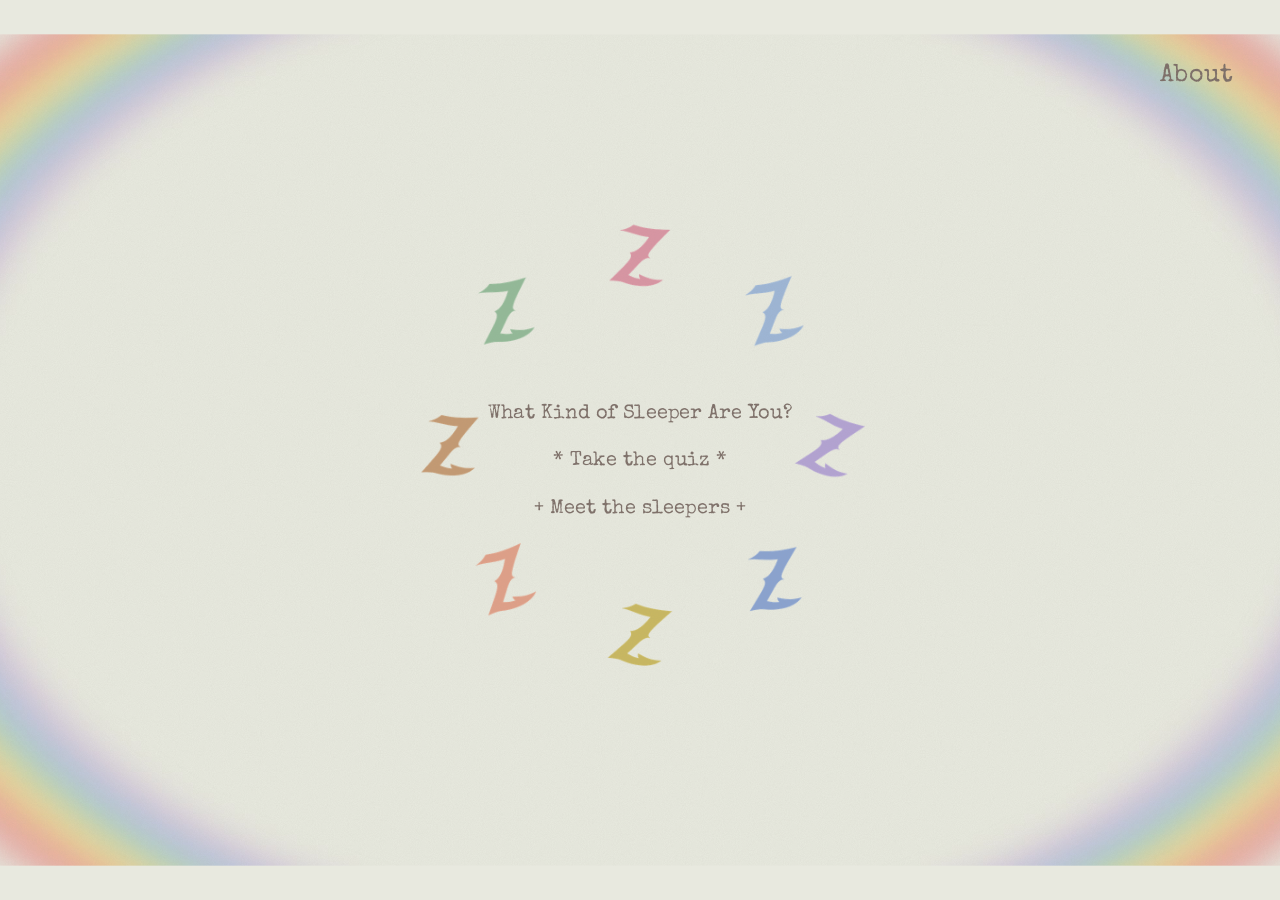
==== index.html @ f4283c1d "Add files via upload" ====
<!DOCTYPE html>
<html lang="en">
<head>
<meta charset="utf-8">
<meta name="viewport" content="width=device-width, initial-scale=1">
<title>How Do You Fall Asleep?</title>
<link rel="preconnect" href="https://fonts.googleapis.com">
<link rel="preconnect" href="https://fonts.gstatic.com" crossorigin>
<link href="https://fonts.googleapis.com/css2?family=Courier+Prime&family=Special+Elite&family=UnifrakturMaguntia&display=swap" rel="stylesheet">
<link rel="stylesheet" href="style.css">
<script src="common.js"></script>
</head>
<body>
<div class="stage bg-rainbow">
  <a class="corner" href="about.html">About</a>
  <div class="z-ring"></div>
  <div class="home-text">
    <div>What Kind of Sleeper Are You?</div>
    <div><a href="quiz.html">* Take the quiz *</a></div>
    <div><a href="sleepers.html">+ Meet the sleepers +</a></div>
  </div>
</div>
</body>
</html>
---- style.css ----
/* How Do You Fall Asleep? — shared styles */

:root {
  --cream: #E8E9DF;
  --title: #7E7069;   /* gothic titles */
  --text: #5E534B;    /* body text */
  --label: #8A7E78;   /* small labels */
  --ink: #4E4540;     /* text on blobs */
}

* { margin: 0; padding: 0; box-sizing: border-box; }

html, body {
  width: 100%;
  height: 100%;
  overflow: hidden;
  background: var(--cream);
}

a { color: inherit; text-decoration: none; }
[hidden] { display: none !important; }

/* Every page is designed on a 1512 x 982 frame (MacBook Pro 14")
   and scaled to fit the window by common.js */
.stage {
  position: absolute;
  left: 50%;
  top: 50%;
  width: 1512px;
  height: 982px;
  transform-origin: center center;
  overflow: hidden;
  background: var(--cream) center / cover no-repeat;
  font-family: "Special Elite", "Courier Prime", monospace;
  color: var(--text);
}

.bg-rainbow { background-image: url(assets/bg/rainbow.jpg); }
.bg-mist    { background-image: url(assets/bg/rainbow-mist.jpg); }

/* fine paper grain on top of everything */
.stage::after {
  content: "";
  position: absolute;
  inset: 0;
  pointer-events: none;
  opacity: .18;
  background-image: url("data:image/svg+xml;utf8,<svg xmlns='http://www.w3.org/2000/svg' width='160' height='160'><filter id='n'><feTurbulence type='fractalNoise' baseFrequency='.9' numOctaves='2' stitchTiles='stitch'/><feColorMatrix values='0 0 0 0 .3  0 0 0 0 .27  0 0 0 0 .25  0 0 0 .55 0'/></filter><rect width='100%' height='100%' filter='url(%23n)'/></svg>");
}

/* top-right link (About / Back) */
.corner {
  position: absolute;
  right: 56px;
  top: 34px;
  font-size: 30px;
  color: var(--title);
  z-index: 5;
  transition: opacity .2s;
}
.corner:hover { opacity: .6; }

/* gothic page title */
.page-title {
  position: absolute;
  left: 0;
  right: 0;
  top: 64px;
  text-align: center;
  font-family: "UnifrakturMaguntia", serif;
  font-size: 50px;
  color: var(--title);
}

/* ---------- HOME ---------- */
.z-ring {
  position: absolute;
  left: 756px;
  top: 488px;
  width: 640px;
  height: 640px;
  margin: -320px 0 0 -320px;
  background: url(assets/ui/z-ring.png) center / contain no-repeat;
  animation: spin 20s linear infinite;
}
@keyframes spin { to { transform: rotate(360deg); } }

.home-text {
  position: absolute;
  left: 0;
  right: 0;
  top: 420px;
  text-align: center;
  color: var(--title);
  font-size: 24px;
  line-height: 56px;
}
.home-text a { transition: opacity .2s; }
.home-text a:hover { opacity: .55; }

/* ---------- ABOUT ---------- */
.about {
  position: absolute;
  left: 220px;
  right: 220px;
  top: 196px;
  text-align: center;
  font-size: 31px;
  line-height: 36px;
  color: var(--text);
}
.about .label { margin-top: 26px; }
.about .label:first-child { margin-top: 0; }
.about .glow {
  margin-top: 30px;
  color: #E8B84A;
  text-shadow: 0 0 6px rgba(255, 217, 102, .9), 0 0 16px rgba(255, 217, 102, .5);
}
.about .credit { margin-top: 34px; }
.about .note {
  margin-top: 24px;
  font-size: 15px;
  line-height: 20px;
  color: #D98A9C;
}

/* ---------- MEET THE SLEEPERS ---------- */
.blob {
  position: absolute;
  width: 320px;
  height: 84px;
  margin: -42px 0 0 -160px;
  display: flex;
  align-items: center;
  justify-content: center;
  font-size: 24px;
  color: var(--ink);
  cursor: pointer;
}
.blob::before {
  content: "";
  position: absolute;
  inset: 0;
  border-radius: 999px;
  background: var(--c);
  opacity: .88;
  filter: blur(12px);
  transition: filter .25s, opacity .25s;
}
.blob span { position: relative; }
.blob .hint {
  position: absolute;
  top: 100%;
  left: 50%;
  transform: translateX(-50%);
  margin-top: 6px;
  white-space: nowrap;
  font-size: 17px;
  color: #3A3330;
  opacity: 0;
  transition: opacity .25s;
  pointer-events: none;
}
.blob:hover::before { filter: blur(6px); opacity: 1; }
.blob:hover .hint { opacity: 1; }

/* ---------- QUIZ ---------- */
.options {
  position: absolute;
  left: 352px;
  top: 200px;
  width: 809px;
}
.option {
  display: flex;
  align-items: center;
  height: 66px;
  margin-bottom: 35px;
  padding: 0 36px;
  background: url(assets/ui/stamp-box.png) center / 100% 100% no-repeat;
  font-family: "Courier Prime", monospace;
  font-size: 23px;
  letter-spacing: .03em;
  color: #6B4E44;
  cursor: pointer;
  user-select: none;
}
.option b {
  font-weight: 400;
  font-size: 12px;
  color: #9A7E72;
  margin-right: 12px;
}
.option:hover,
.option.selected {
  background-image: url(assets/ui/stamp-box-selected.png);
  color: #fff;
  text-shadow: 0 0 6px rgba(80, 50, 40, .5);
}
.option:hover b,
.option.selected b { color: #fff; }

.q-title {
  position: absolute;
  left: 0;
  right: 0;
  top: 610px;
  text-align: center;
  font-family: "UnifrakturMaguntia", serif;
  font-size: 78px;
  line-height: 1;
  color: var(--title);
  white-space: pre;
}
.q-title span { display: inline-block; }

.q-text {
  position: absolute;
  left: 0;
  right: 0;
  top: 750px;
  text-align: center;
  font-family: "Courier Prime", monospace;
  font-size: 32px;
  letter-spacing: .05em;
  color: #fff;
  text-shadow: 0 0 6px rgba(90, 110, 140, .7), 0 0 14px rgba(90, 110, 140, .4), 2px 3px 4px rgba(0, 0, 0, .15);
}

.q-progress {
  position: absolute;
  left: 0;
  right: 0;
  top: 920px;
  text-align: center;
  font-family: "Courier Prime", monospace;
  font-size: 15px;
  letter-spacing: .05em;
  color: #fff;
}

.fade { transition: opacity .35s; }
.fade.out { opacity: 0; }

/* ---------- SLEEPER PAGE ---------- */
.s-name { position: absolute; left: 36px; top: 60px; }
.s-tagline { position: absolute; left: 41px; top: 262px; }
.s-ill {
  position: absolute;
  left: 366px;
  top: 617px;
  max-width: 520px;
  max-height: 470px;
  transform: translate(-50%, -50%);
}

.s-text {
  position: absolute;
  left: 797px;
  top: 252px;
  width: 600px;
  bottom: 0;
  padding-bottom: 80px;
  overflow-y: auto;
  scrollbar-width: none;
  font-size: 26px;
  line-height: 32px;
  color: var(--text);
}
.s-text::-webkit-scrollbar { display: none; }
.s-text .label { margin: 34px 0 30px; color: var(--c); }
.s-text .you-are { margin: 0 0 30px; color: var(--text); }
.s-text .name { margin-bottom: 40px; color: var(--c); }
.s-text .tip { margin-bottom: 28px; }
.s-text .tip i { font-style: normal; color: var(--c); margin-right: 8px; }
.s-text ul { list-style: none; }
.s-text li { position: relative; padding-left: 28px; margin-bottom: 22px; }
.s-text li::before { content: "•"; position: absolute; left: 4px; color: var(--c); }

.s-buttons {
  position: absolute;
  right: 56px;
  bottom: 40px;
  display: flex;
  gap: 32px;
  font-size: 20px;
  color: var(--title);
  z-index: 5;
}
.s-buttons a {
  border-bottom: 1.5px solid rgba(126, 112, 105, .45);
  padding-bottom: 4px;
}
.s-buttons a:hover { opacity: .6; }
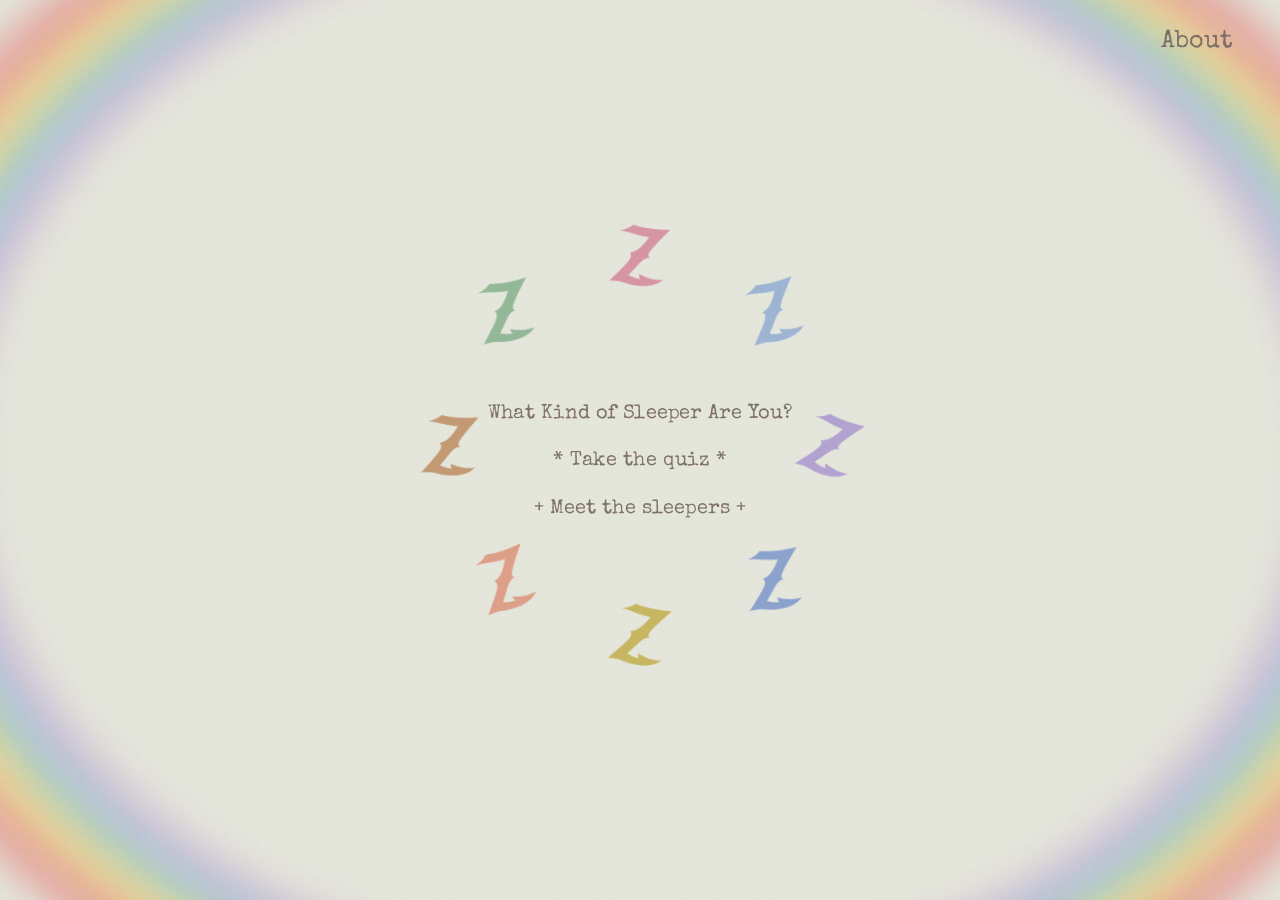
==== commit 67e1fb8c: "Add files via upload" ====
--- a/index.html
+++ b/index.html
@@ -13,11 +13,13 @@
 <body>
 <div class="stage bg-rainbow">
   <a class="corner" href="about.html">About</a>
-  <div class="z-ring"></div>
-  <div class="home-text">
-    <div>What Kind of Sleeper Are You?</div>
-    <div><a href="quiz.html">* Take the quiz *</a></div>
-    <div><a href="sleepers.html">+ Meet the sleepers +</a></div>
+  <div class="frame">
+    <div class="z-ring"></div>
+    <div class="home-text">
+      <div>What Kind of Sleeper Are You?</div>
+      <div><a href="quiz.html">* Take the quiz *</a></div>
+      <div><a href="sleepers.html">+ Meet the sleepers +</a></div>
+    </div>
   </div>
 </div>
 </body>
--- a/style.css
+++ b/style.css
@@ -20,19 +20,25 @@
 a { color: inherit; text-decoration: none; }
 [hidden] { display: none !important; }
 
-/* Every page is designed on a 1512 x 982 frame (MacBook Pro 14")
-   and scaled to fit the window by common.js */
+/* .stage fills the whole window (background reaches every edge).
+   .frame holds the content, designed at 1512 x 982 and scaled
+   by common.js so it always fits in the middle of the screen. */
 .stage {
+  position: fixed;
+  inset: 0;
+  overflow: hidden;
+  background: var(--cream) center / 100% 100% no-repeat;
+  font-family: "Special Elite", "Courier Prime", monospace;
+  color: var(--text);
+  --s: 1;
+}
+.frame {
   position: absolute;
   left: 50%;
   top: 50%;
   width: 1512px;
   height: 982px;
   transform-origin: center center;
-  overflow: hidden;
-  background: var(--cream) center / cover no-repeat;
-  font-family: "Special Elite", "Courier Prime", monospace;
-  color: var(--text);
 }
 
 .bg-rainbow { background-image: url(assets/bg/rainbow.jpg); }
@@ -51,9 +57,9 @@
 /* top-right link (About / Back) */
 .corner {
   position: absolute;
-  right: 56px;
-  top: 34px;
-  font-size: 30px;
+  right: calc(56px * var(--s));
+  top: calc(34px * var(--s));
+  font-size: calc(30px * var(--s));
   color: var(--title);
   z-index: 5;
   transition: opacity .2s;
@@ -130,6 +136,7 @@
   width: 320px;
   height: 84px;
   margin: -42px 0 0 -160px;
+  overflow: visible;
   display: flex;
   align-items: center;
   justify-content: center;
@@ -140,12 +147,14 @@
 .blob::before {
   content: "";
   position: absolute;
-  inset: 0;
+  inset: 16px 24px;
   border-radius: 999px;
   background: var(--c);
-  opacity: .88;
-  filter: blur(12px);
-  transition: filter .25s, opacity .25s;
+  /* soft edge made with a shadow instead of a blur filter,
+     so Safari doesn't show a hard box on hover */
+  box-shadow: 0 0 24px 16px var(--c);
+  opacity: .85;
+  transition: opacity .25s, transform .25s;
 }
 .blob span { position: relative; }
 .blob .hint {
@@ -161,7 +170,7 @@
   transition: opacity .25s;
   pointer-events: none;
 }
-.blob:hover::before { filter: blur(6px); opacity: 1; }
+.blob:hover::before { opacity: 1; transform: scale(1.05); }
 .blob:hover .hint { opacity: 1; }
 
 /* ---------- QUIZ ---------- */
@@ -279,16 +288,10 @@
 
 .s-buttons {
   position: absolute;
-  right: 56px;
-  bottom: 40px;
-  display: flex;
-  gap: 32px;
-  font-size: 20px;
+  right: calc(56px * var(--s));
+  bottom: calc(40px * var(--s));
+  font-size: calc(24px * var(--s));
   color: var(--title);
   z-index: 5;
 }
-.s-buttons a {
-  border-bottom: 1.5px solid rgba(126, 112, 105, .45);
-  padding-bottom: 4px;
-}
 .s-buttons a:hover { opacity: .6; }
